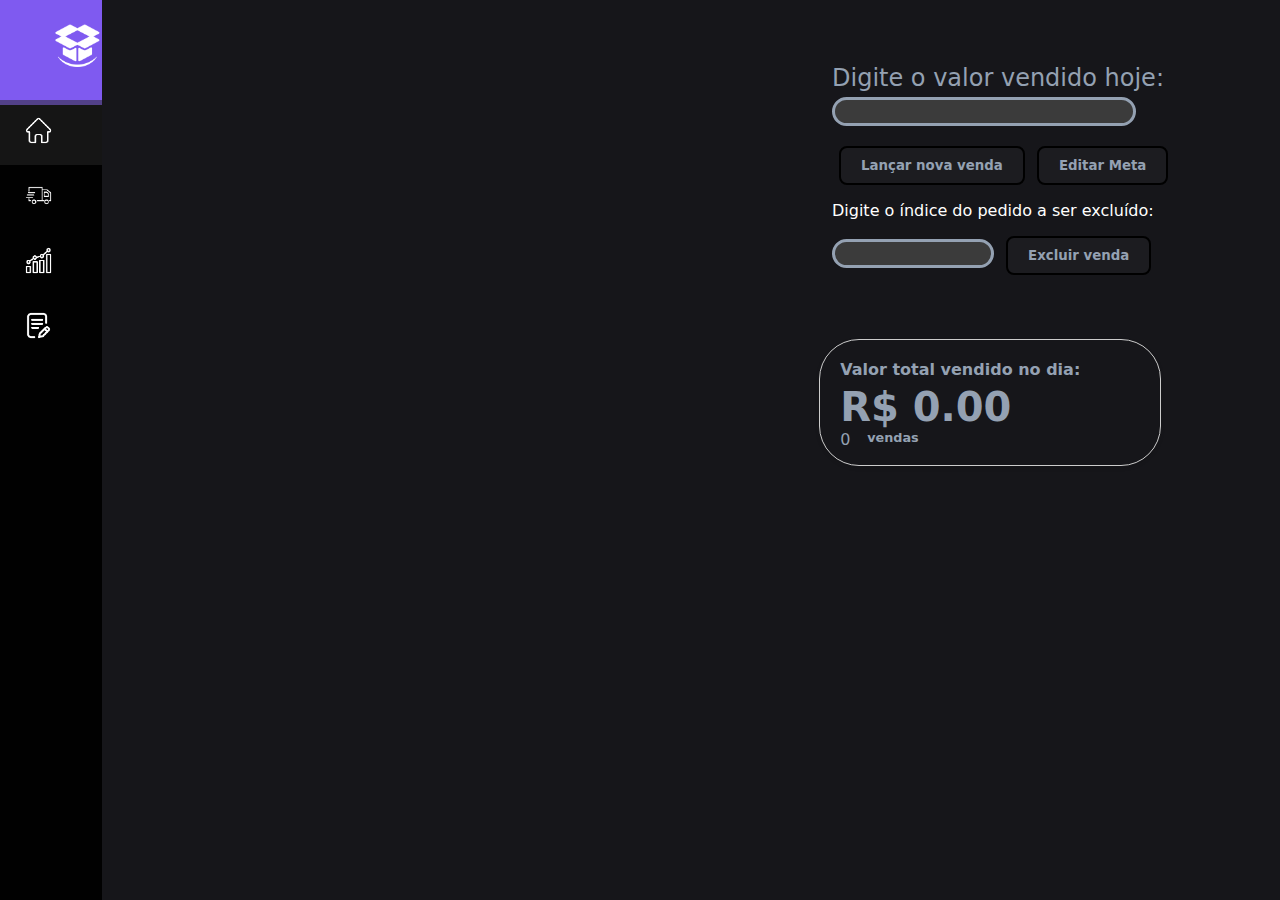
==== index.html @ 84dab9d4 "Create index.html" ====
<!DOCTYPE html>
<html lang="pt-br">
<head>
    <meta charset="UTF-8">
    <meta name="viewport" content="width=device-width, initial-scale=1.0">
    <link rel="stylesheet" href="CSS/style.css">
    <link rel="icon" href="svg/Controle fácil.png" type="image/x-icon">
    <title>Início</title>
</head>
<header class="navbar">
    <ul>
        <li class="sub-menu">
            <a href="#"><img class="iconeMain" src="svg/Controle fácil.png" alt="início">
            </a>
        </li>
        <li  class="sub-menu ">
            <a class="active" href="Index.html"><img class="iconeLeftNavbar" src="svg/Casa.png" alt="Início">
                <span class="nav-text animated-span">Inicio</span>
            </a>
        </li>
        <li class="sub-menu">
            <a href="Produtos.html"><img class="iconeLeftNavbar" src="svg/Caminhao.png" alt="Produtos">
                <span class="nav-text animated-span" >Produtos</span>
            </a>
        </li>
        <li class="sub-menu">
            <a href="Relatorio.html"><img class="iconeLeftNavbar" src="svg/Grafico.png" alt="Relatórios">
                <span class="nav-text animated-span" >Relatórios</span>
            </a>
        </li>
        <li class="sub-menu">
            <a href="NotasFiscais.html"><img class="iconeLeftNavbar" src="svg/nota.png" alt="Notas Fiscais">
                <span  class="nav-text animated-span">Notas(NF)</span>
            </a>
        </li>
    </ul>   
</header>

<body>
    <div class="botoesIndex" class="btn">
        <div class="cadastroDeVenda">
            <p>Digite o valor vendido hoje:</p>
            <input type="text" id="valorVenda">
        </div>
        <button class="btn-custom" onclick="lancarVenda()">Lançar nova venda</button>
        <button class="btn-custom">Editar Meta</button>
        
        <div>
            <p>Digite o índice do pedido a ser excluído:</p>
            <input type="text" id="indiceExclusao">
            <button class="btn-custom" onclick="excluirVenda()">Excluir venda</button>
        </div>
   
    </div> 

    <div class="info-vendas">
        <p class="titulo-do-circulo">Valor total vendido no dia: </p>
        <p id="resultadoNegativo"></p>
        <p class="valor-do-circulo" id="valorTotalVendido">R$ 0,00</p>
        <span id="totalVendas">0</span><p class="total-de-vendas">vendas</p>
    </div>

    <div class="retangulo-cinza-2"></div>


  
    <script src="JAVASCRIPT/index.js"></script>
</body>
</html>
---- CSS/style.css ----
html {
    color-scheme: dark !important;
}
body {
    margin: 0;
    font-family: "Lalezar", system-ui;;
    background-color: #16161A;
    height: auto;
    width: auto;
    color: #fffffe;
  }
/*↓↓↓Barra de Navegação↓↓↓*/
.navbar ul  {
    list-style-type: none;
    margin: 0;
    padding: 0;
    width: 8%;
    background-color:#010101;
    position: fixed;
    height: 100%;
    overflow: auto;
    overflow-x: hidden;
  }
  
.navbar li a {
    display: block;
    color: #010101;
    padding: 8px 16px;
    text-decoration: none;
    -webkit-transform: translateZ(0) scale(1,1);
    transform: translateZ(0) scale(1,1) ;
    -webkit-transition:all .1s linear;
    transition:all .1s linear;
    
  }
  
.navbar  li a.active {
    background-color: #28282985;
    color: #fffffe;
  }
  
.navbar  li a:hover:not(.active) {
    background-color: #7f5af0;
    color: #fffffe;
    transform: scale(1.1); 
   
}

    
.navbar a:hover,a:focus {
    text-decoration:none;
}
  
.navbar .sub-menu{
    position: relative;
    
}
.navbar .iconeMain{
    width:  80px;
    height: 80px;
    padding-left: 20px;
  
}


.navbar .iconeLeftNavbar {
    width: 45px;
    height: 45px;
}

.nav-text {
    position: fixed;
    vertical-align:middle;
    width:20px;   
}
li a .animated-span {
    transform: translatex(100%);
    color: #fffffe;
    position: absolute;
    top: 0;
    left: 0;
    height: 1px;
    width: 20px;
    padding: 12% 65px;
}

li a {
    position: relative;
    width: 90%;
}

li a:hover .animated-span {
    transform: translatex(0%);
}

.cadastroDeVenda{
    margin: 0 0 20px 0;
}

#valorVenda{
    width: 283px;
    border: 3px solid #94A1B2;
    padding: 0 0 0 15px;
    font-size: 20px;
    border-radius: 20px;
}

#indiceExclusao{
    width: 141px;
    border: 3px solid #94A1B2;
    padding: 0 0 0 15px;
    font-size: 20px;
    border-radius: 20px;
}

.cadastroDeVenda p{
    font-family: "Lalezar", system-ui;;
    color: #94A1B2;
    font-size: x-large;
    margin: 0 0 5px 0;
}


span {
    transition: 400ms;
} 
/*↓↓↓Posição dos Botões e conteudoPrincipal para usar em <NAV> ou <DIV>↓↓↓*/
.conteudoPrincipal {
    margin-left: 8%; /*esse elemento div tem uma margem esquerda de 20%. porque a navegação lateral estar definida para uma largura de 8%. não remover a margem ou a navegação lateral irá sobrepor desta div*/
    padding: 1px 16px;
    box-sizing: border-box;
}
.botoesIndex{ /*Essa classe controla as posções dos botões do index NÃO REMOVER A MARGIN ou background dos botões ira sobrepor a barra de navegação*/
  margin-left: 50%;
  padding-top: 5%;
  padding-left: 15%;
}
.botoesPrecos{
  margin-left: 50%; /*Essa classe controla as posções dos botões de Preços NÃO REMOVER A MARGIN ou background dos botões ira sobrepor a barra de navegação*/
  padding-left: 15%;
  margin-top: -3%;
  
}
.botoesNF{
    margin-left: 20%; /*Essa classe controla as posções dos botões de NotasFiscais NÃO REMOVER A MARGIN ou background dos botões ira sobrepor a barra de navegação*/
    margin-top: -3%;
    padding-left: 10%;
}
.tituloPage{
    padding-top: -10%;
    padding-left: -70%; 
}


/*↓↓↓Index.html e aparência dos Botões↓↓↓*/
.retangulo-cinza{
    background-color: #1C1C20;
    height: 25px;
    width: 100%
}
  
.btn{
    display: flex;
    justify-content: flex-end;
    margin: 8% 10% 0 0;
}

.btn-custom{
    font-family: "Lalezar", system-ui;;
    color:#94a1b2;
    background-color: #1C1C20;
    border: 2px solid #000;
    border-radius: 8px;
    cursor: pointer;
    font-weight: 900;
    transition: background-color 0.3s;
    margin-left: 7px;
    padding: 10px 20px;
    text-decoration: none;
    
}

.btn-custom:hover {
    color: #000;
    background-color: #94a1b2; /* Cor cinza escuro ao passar o mouse */
    transform: scale(1.1); /* Aumenta o tamanho do botão em 10% */
}

.info-vendas {
    color:#94a1b2;
    background-color: #16161A;
    padding: 20px;
    border-radius: 40px;
    border: 1px solid #ccc;
    width: 300px;
    margin: 5% 0 0 64%;
    box-shadow: 0 2px 4px rgba(0,0,0,0.1);
}

.info-vendas p {
    margin: 5px 0;
}

.info-vendas .titulo-do-circulo{
    font-size: medium;
    font-weight: 800;
    margin: 0;
}

.info-vendas .valor-do-circulo{
    font-size: 2.5rem;
    font-weight: 900;
    margin:0;
    
}

.info-vendas .total-de-vendas{
    font-size: 0.8rem;
    font-weight: 900;
    margin:-6.2% 0% 0% 9%;
    
}

.retangulo-cinza{
  background-color: #1C1C20;
  height: 25px;
  width: 100%
}

.close {
    color: #aaa;
    float: right;
    font-size: 28px;
    font-weight: bold;
}

.close:hover,
.close:focus {
    color: black;
    text-decoration: none;
    cursor: pointer;
}
/*↓↓↓Produtos.html↓↓↓*/
.navegacaoProdutosMain{
    padding-left: 250px;
    margin-top: 35px;
}

.navegacaoProdutosMain a{
    color:#fefefe;
    text-decoration: none;
    text-align: center;
    padding: 20px 20px;
}
.navegacaoProdutosMain li{
    float:inline-start;
    color:#94a1b2;
    border-radius: 3px;
    cursor: pointer;
    transition: background-color 0.3s;
    padding: 15px 20px;
    overflow: hidden;    
          
}

.IconeProdutosMain{
    width: 40px;
    height: 40px;
    display: inline-block;
    vertical-align: middle;
    margin-left: -40px;
    -webkit-filter: invert(50%);
    filter: invert(50%);  
    padding-right: 5px;  
}
.navegacaoProdutosMain a img:hover{
    -webkit-filter:invert(33%) sepia(86%) saturate(2237%) hue-rotate(238deg) brightness(99%) contrast(91%);
    filter:invert(33%) sepia(86%) saturate(2237%) hue-rotate(238deg) brightness(99%) contrast(91%);
}

.navegacaoProdutosMain li a:hover:not(.active) {
    color:  #7f5af0;   
}
.navegacaoProdutosMain li a.active {
    color: #fffffe;     
}

.navegacaoProdutosMain li a:hover:not(.active) {
    color: #7f5af0;
}

.navegacaoProdutosMain li a.active {
    color: #fffffe;
}

.dropdown-Menu {
    display: none;
    position: absolute;
    background-color: #f9f9f9;
    min-width: 160px;
    box-shadow: 0px 8px 16px 0px rgba(0,0,0,0.2);
    z-index: 1;
}

.dropdown-Menu li {
    padding: 12px 16px;
    text-decoration: none;
    display: block;
}

.dropdown-Menu li a {
    color: black;
}

.dropdown-Menu li a:hover {
    background-color: #f1f1f1;
}
.totalizantes{
    padding-top: 40px;
    margin-left: -14%;
    margin-right: -80px;
       
}
.titulosResultados{
    color:#94a1b2;
}
.resultadosProd{
    color: #2cb67d;
}
.titulosResultados, .resultadosProd {
    display: flex;
    justify-content: space-around;
    margin-bottom: 20px;
   
}
.tituloResultadoProd, .resultadoProd {
    margin: 0 10px;
}
/*↓↓↓CadastroProdutos.html↓↓↓*/
.navegacaoProdutos ul {
 list-style-type: none;
 padding-left: 360px;
 margin-top: 50px;
 overflow: hidden;
}
.navegacaoProdutos a{
    color:#fefefe;
    text-decoration: none;
    padding: 20px 40px;
    text-align: center;
       
}
.navegacaoProdutos li{
    float:left;
    color:#94a1b2;
    background-color: #1C1C20;
    border: 1px solid #000;
    border-radius: 3px;
    cursor: pointer;
    transition: background-color 0.3s; 
    padding: 15px 20px;
   
}
.navegacaoProdutos li a:hover:not(.active) {
    color: #7f5af0;
  
  
}
.navegacaoProdutos li a.active {
    background-color: #28282985;
    color: #fffffe;
}
.preencher-produtos{
    padding: 12px;
    border-radius: 5px;
    width: 400px;
    border: 1px solid #1C1C20;
    background-color: #1C1C20;
    color: #fffffe;
    margin-left: 300px;
    padding: 20px;
}
.label-cadastro{
    display:flex;
    flex-direction:column;
    margin-left: 300px;
    padding: 20px;
}
.preencher-produtos:focus{
    outline: 2px solid #7f5af0;
  }
.direcao-preencherProdutos{
    margin-left: 600px;  
    margin-top:-350px;
}

.reduzirDistancia{
    margin-bottom: -112px;
}
.esconder{
display: none;
}
.botoesProduto{
    padding-top: 300px;
    margin-left: 20%;
    margin-right: 14%;

}
.btnCprodutos{
    font-family: "Lalezar", system-ui;;
    color:#94a1b2;
    background-color: #1C1C20;
    border: 2px solid #000;
    border-radius: 10px;
    cursor: pointer;
    transition: background-color 0.3s;
    font-weight: 900;
    padding: 10px 20px;
    text-decoration: none;
    
  
}
.btnCProdutos1, .btnCProdutos2 {
    display: block;
}
.btnCProdutos1{
    float: left; 
    font-size : 15px;
}
.btnCProdutos2{
    float: right;
    font-size : 14px;     
}
.btnCprodutos:hover {
    color: #000;
    background-color: #94a1b2; 
    transform: scale(1.05); /* Aumenta o tamanho do botão em 5% */
}

.imagemConfig{
    display: flex;
    align-items: center;
    justify-content: center;
    min-height: 500px;
    min-width: 800px;
    margin-top: 2%;
    margin-left: 25%;
    margin-bottom: -240px;
}
.drag-area{
    border: 2px dashed #7f5af0;
    height: 500px;
    width: 700px;
    border-radius: 5px;
    display: flex;
    align-items: center;
    justify-content: center;
    flex-direction: column;
}
.drag-area .tamanho{
    width: 100px;
    height: 100px;
 }
.drag-area.active{
    border: 3px solid #7f5af0;
}
.drag-area .icon{
    font-size: 100px;
    color: #94a1b2;
}
.drag-area header{
    font-size: 30px;
    font-weight: 500;
    color: #94a1b2;
 }
.drag-area span{
    font-size: 25px;
    font-weight: 500;
    color: #94a1b2;
    margin: 10px 0 15px 0;
}
.drag-area button{
    padding: 10px 25px;
    font-size: 20px;
    font-weight: 500;
    border: none;
    outline: none;
    background: #1C1C20;
    color: #94a1b2;
    border-radius: 5px;
    cursor: pointer;
}
.drag-area img{
    height: 100%;
    width: 100%;
    object-fit: cover;
    border-radius: 5px;
}
  


/*↓↓↓notasFiscais.html↓↓↓*/
.Espacamento{
    margin-right: 250px;
}
.barraDeDetalhamentos ul {
    list-style-type: none;
    padding-left: 70px;
    margin-left: 8% ;
    padding-top: 40px;
    margin-top: 50px;
    overflow: hidden;
    width: 80%;
   }
   .barraDeDetalhamentos a{
       color:#94a1b2;
       text-decoration: none;
       padding: 20px 20px;
       text-align: center;

   }
   .barraDeDetalhamentos li{
       float:left;
       color:#999999;
       background-color: #1C1C20;
       cursor: pointer;
       transition: background-color 0.3s; 
       padding: 15px 20px;
    }
    .infoNotasFiscais {
        margin-left: 8%; /*esse elemento div tem uma margem esquerda de 20%. porque a navegação lateral estar definida para uma largura de 8%. não remover a margem ou a navegação lateral irá sobrepor desta div*/
        padding: 1px 16px;
        box-sizing: border-box;
        padding-top: 50px;
        padding-left: 50px;
    }
    .infoNotasFiscais {
        padding-left: 50px;

    }
    .tituloResultadoNF {
        color: #94a1b2;
    }
    .resultadoNF {
        color: #2cb67d;
    }
    .direcaoResultadoNf {
        margin-left: 1200px; 
        margin-top: -180px;
    }
    .botoesProduto-nf{
        padding-top: 400px;
        margin-left: 20%;
        margin-right: 14%;
    
    }
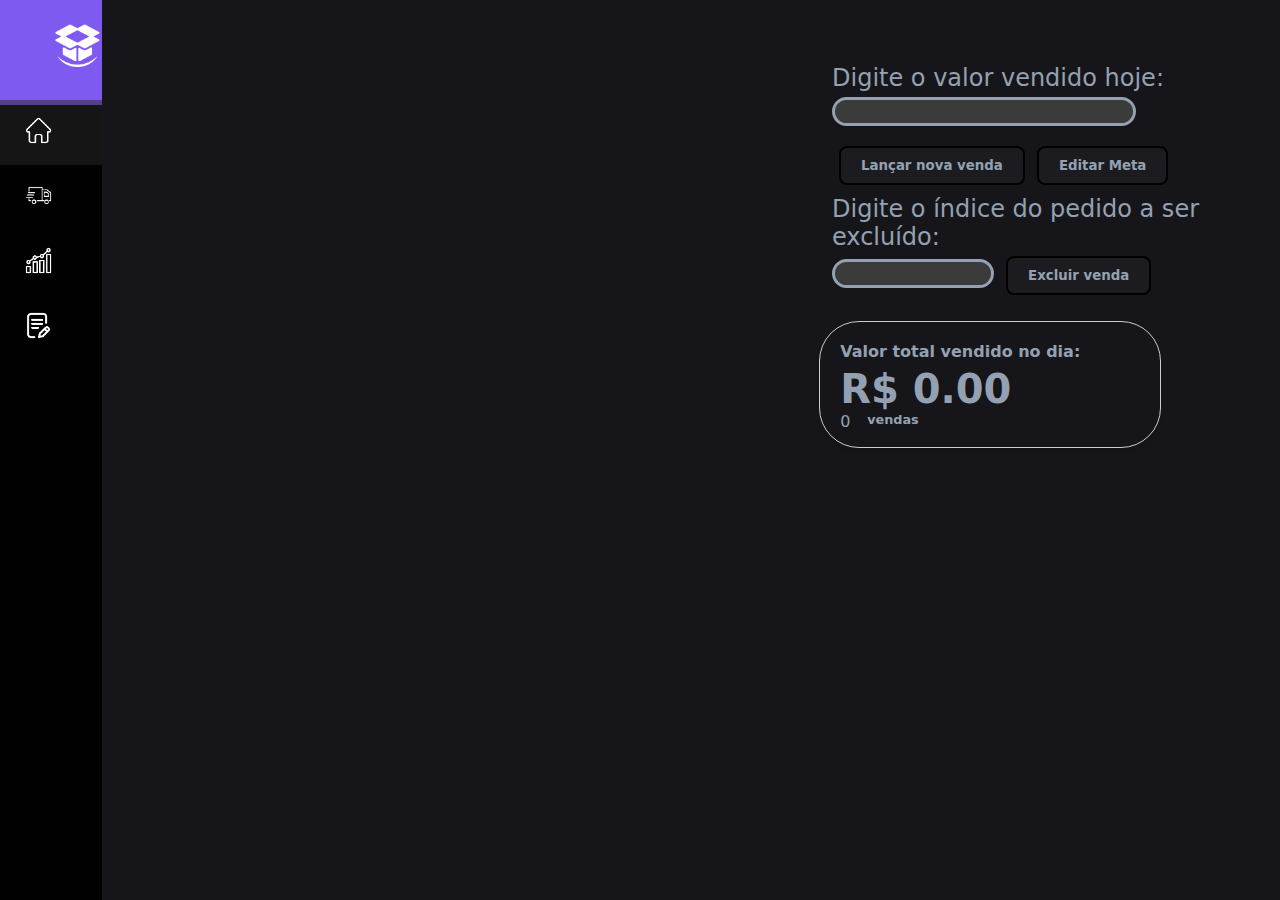
==== commit bf141bc2: "ULTIMA UPDATE" ====
--- a/index.html
+++ b/index.html
@@ -3,33 +3,33 @@
 <head>
     <meta charset="UTF-8">
     <meta name="viewport" content="width=device-width, initial-scale=1.0">
-    <link rel="stylesheet" href="CSS/style.css">
-    <link rel="icon" href="svg/Controle fácil.png" type="image/x-icon">
+    <link rel="stylesheet" href="style.css">
+    <link rel="icon" href="assets/images/Controle fácil.png" type="image/x-icon">
     <title>Início</title>
 </head>
 <header class="navbar">
     <ul>
         <li class="sub-menu">
-            <a href="#"><img class="iconeMain" src="svg/Controle fácil.png" alt="início">
+            <a href="#"><img class="iconeMain" src="assets/images/Controle fácil.png" alt="início">
             </a>
         </li>
         <li  class="sub-menu ">
-            <a class="active" href="Index.html"><img class="iconeLeftNavbar" src="svg/Casa.png" alt="Início">
+            <a class="active" href="index.html"><img class="iconeLeftNavbar" src="assets/images/Casa.png" alt="Início">
                 <span class="nav-text animated-span">Inicio</span>
             </a>
         </li>
         <li class="sub-menu">
-            <a href="Produtos.html"><img class="iconeLeftNavbar" src="svg/Caminhao.png" alt="Produtos">
+            <a href="Produtos.html"><img class="iconeLeftNavbar" src="assets/images/Caminhao.png" alt="Produtos">
                 <span class="nav-text animated-span" >Produtos</span>
             </a>
         </li>
         <li class="sub-menu">
-            <a href="Relatorio.html"><img class="iconeLeftNavbar" src="svg/Grafico.png" alt="Relatórios">
+            <a href="Relatorio.html"><img class="iconeLeftNavbar" src="assets/images/Grafico.png" alt="Relatórios">
                 <span class="nav-text animated-span" >Relatórios</span>
             </a>
         </li>
         <li class="sub-menu">
-            <a href="NotasFiscais.html"><img class="iconeLeftNavbar" src="svg/nota.png" alt="Notas Fiscais">
+            <a href="NotasFiscais.html"><img class="iconeLeftNavbar" src="assets/images/nota.png" alt="Notas Fiscais">
                 <span  class="nav-text animated-span">Notas(NF)</span>
             </a>
         </li>
@@ -45,7 +45,7 @@
         <button class="btn-custom" onclick="lancarVenda()">Lançar nova venda</button>
         <button class="btn-custom">Editar Meta</button>
         
-        <div>
+        <div class="excluirPedido">
             <p>Digite o índice do pedido a ser excluído:</p>
             <input type="text" id="indiceExclusao">
             <button class="btn-custom" onclick="excluirVenda()">Excluir venda</button>
@@ -64,6 +64,6 @@
 
 
   
-    <script src="JAVASCRIPT/index.js"></script>
+    <script src="index.js"></script>
 </body>
 </html>--- a/style.css
+++ b/style.css
@@ -0,0 +1,743 @@
+html {
+    color-scheme: dark !important;
+}
+
+body {
+    margin: 0;
+    font-family: "Lalezar", system-ui;
+    ;
+    background-color: #16161A;
+    height: auto;
+    width: auto;
+    color: #fffffe;
+}
+
+/*↓↓↓Barra de Navegação↓↓↓*/
+.navbar ul {
+    list-style-type: none;
+    margin: 0;
+    padding: 0;
+    width: 8%;
+    background-color: #010101;
+    position: fixed;
+    height: 100%;
+    overflow: auto;
+    overflow-x: hidden;
+}
+
+.navbar li a {
+    display: block;
+    color: #010101;
+    padding: 8px 16px;
+    text-decoration: none;
+    -webkit-transform: translateZ(0) scale(1, 1);
+    transform: translateZ(0) scale(1, 1);
+    -webkit-transition: all .1s linear;
+    transition: all .1s linear;
+
+}
+
+.navbar li a.active {
+    background-color: #28282985;
+    color: #fffffe;
+}
+
+.navbar li a:hover:not(.active) {
+    background-color: #7f5af0;
+    color: #fffffe;
+    transform: scale(1.1);
+
+}
+
+
+.navbar a:hover,
+a:focus {
+    text-decoration: none;
+}
+
+.navbar .sub-menu {
+    position: relative;
+
+}
+
+.navbar .iconeMain {
+    width: 80px;
+    height: 80px;
+    padding-left: 20px;
+
+}
+
+
+.navbar .iconeLeftNavbar {
+    width: 45px;
+    height: 45px;
+}
+
+.nav-text {
+    position: fixed;
+    vertical-align: middle;
+    width: 20px;
+}
+
+li a .animated-span {
+    transform: translatex(100%);
+    color: #fffffe;
+    position: absolute;
+    top: 0;
+    left: 0;
+    height: 1px;
+    width: 20px;
+    padding: 12% 65px;
+}
+
+li a {
+    position: relative;
+    width: 90%;
+}
+
+li a:hover .animated-span {
+    transform: translatex(0%);
+}
+
+.cadastroDeVenda {
+    margin: 0 0 20px 0;
+}
+
+#valorVenda {
+    width: 283px;
+    border: 3px solid #94A1B2;
+    padding: 0 0 0 15px;
+    font-size: 20px;
+    border-radius: 20px;
+}
+
+#indiceExclusao {
+    width: 141px;
+    border: 3px solid #94A1B2;
+    padding: 0 0 0 15px;
+    font-size: 20px;
+    border-radius: 20px;
+}
+
+.cadastroDeVenda p {
+    font-family: "Lalezar", system-ui;
+    ;
+    color: #94A1B2;
+    font-size: x-large;
+    margin: 0 0 5px 0;
+}
+
+.excluirPedido p {
+    font-family: "Lalezar", system-ui;
+    color: #94A1B2;
+    font-size: x-large;
+    margin: 10px 0 5px 0;
+}
+
+
+span {
+    transition: 400ms;
+}
+
+/*↓↓↓Posição dos Botões e conteudoPrincipal para usar em <NAV> ou <DIV>↓↓↓*/
+.conteudoPrincipal {
+    margin-left: 8%;
+    /*esse elemento div tem uma margem esquerda de 20%. porque a navegação lateral estar definida para uma largura de 8%. não remover a margem ou a navegação lateral irá sobrepor desta div*/
+    padding: 1px 16px;
+    box-sizing: border-box;
+}
+
+.botoesIndex {
+    /*Essa classe controla as posções dos botões do index NÃO REMOVER A MARGIN ou background dos botões ira sobrepor a barra de navegação*/
+    margin-left: 50%;
+    padding-top: 5%;
+    padding-left: 15%;
+}
+
+.botoesPrecos {
+    margin-left: 50%;
+    /*Essa classe controla as posções dos botões de Preços NÃO REMOVER A MARGIN ou background dos botões ira sobrepor a barra de navegação*/
+    padding-left: 15%;
+    margin-top: -3%;
+
+}
+
+.botoesNF {
+    margin-left: 20%;
+    /*Essa classe controla as posções dos botões de NotasFiscais NÃO REMOVER A MARGIN ou background dos botões ira sobrepor a barra de navegação*/
+    margin-top: -3%;
+    padding-left: 10%;
+}
+
+/*↓↓↓Index.html e aparência dos Botões↓↓↓*/
+.retangulo-cinza {
+    background-color: #1C1C20;
+    height: 25px;
+    width: 100%
+}
+
+.btn {
+    display: flex;
+    justify-content: flex-end;
+    margin: 8% 10% 0 0;
+}
+
+.btn-custom {
+    font-family: "Lalezar", system-ui;
+    color: #94a1b2;
+    background-color: #1C1C20;
+    border: 2px solid #000;
+    border-radius: 8px;
+    cursor: pointer;
+    font-weight: 900;
+    transition: background-color 0.3s;
+    margin-left: 7px;
+    padding: 10px 20px;
+    text-decoration: none;
+
+}
+
+.btn-custom:hover {
+    color: #000;
+    background-color: #94a1b2;
+    /* Cor cinza escuro ao passar o mouse */
+    transform: scale(1.1);
+    /* Aumenta o tamanho do botão em 10% */
+}
+
+.info-vendas {
+    color: #94a1b2;
+    background-color: #16161A;
+    padding: 20px;
+    border-radius: 40px;
+    border: 1px solid #ccc;
+    width: 300px;
+    margin: 2% 0 0 64%;
+    box-shadow: 0 2px 4px rgba(0, 0, 0, 0.1);
+}
+
+.info-vendas p {
+    margin: 5px 0;
+}
+
+.info-vendas .titulo-do-circulo {
+    font-size: medium;
+    font-weight: 800;
+    margin: 0;
+}
+
+.info-vendas .valor-do-circulo {
+    font-size: 2.5rem;
+    font-weight: 900;
+    margin: 0;
+
+}
+
+.info-vendas .total-de-vendas {
+    font-size: 0.8rem;
+    font-weight: 900;
+    margin: -6.2% 0% 0% 9%;
+
+}
+
+.retangulo-cinza {
+    background-color: #1C1C20;
+    height: 25px;
+    width: 100%
+}
+
+.close {
+    color: #aaa;
+    float: right;
+    font-size: 28px;
+    font-weight: bold;
+}
+
+.close:hover,
+.close:focus {
+    color: black;
+    text-decoration: none;
+    cursor: pointer;
+}
+
+/*↓↓↓Produtos.html↓↓↓*/
+.navegacaoProdutosMain {
+    padding-left: 250px;
+    margin-top: 35px;
+}
+
+.equalizador {
+    margin-top: -0.1%;
+    padding-top: 3px;
+}
+
+.navegacaoProdutosMain a {
+    color: #fefefe;
+    text-decoration: none;
+    text-align: center;
+    padding: 20px 20px;
+}
+
+.navegacaoProdutosMain li {
+    float: inline-start;
+    color: #94a1b2;
+    border-radius: 3px;
+    cursor: pointer;
+    transition: background-color 0.3s;
+    padding: 15px 20px;
+    overflow: hidden;
+
+}
+
+.IconeProdutosMain {
+    width: 40px;
+    height: 40px;
+    display: inline-block;
+    vertical-align: middle;
+    margin-left: -40px;
+    -webkit-filter: invert(50%);
+    filter: invert(50%);
+    padding-right: 5px;
+}
+
+.navegacaoProdutosMain a img:hover {
+    -webkit-filter: invert(33%) sepia(86%) saturate(2237%) hue-rotate(238deg) brightness(99%) contrast(91%);
+    filter: invert(33%) sepia(86%) saturate(2237%) hue-rotate(238deg) brightness(99%) contrast(91%);
+}
+
+.navegacaoProdutosMain li a:hover:not(.active) {
+    color: #7f5af0;
+}
+
+.navegacaoProdutosMain li a.active {
+    color: #fffffe;
+}
+
+.navegacaoProdutosMain li a:hover:not(.active) {
+    color: #7f5af0;
+}
+
+.navegacaoProdutosMain li a.active {
+    color: #fffffe;
+}
+
+.dropdown-Menu {
+    display: none;
+    position: absolute;
+    background-color: #1C1C20;
+    min-width: 260px;
+    box-shadow: 0px 8px 16px 0px rgba(0, 0, 0, 0.2);
+    z-index: 1;
+}
+
+.IconeProdutosDropMenu {
+    width: 8%;
+    height: 8%;
+    padding-right: 5px;
+    margin-left: -10%;
+}
+
+.dropbtn {
+    border: none;
+    cursor: pointer;
+}
+
+.dropdown {
+    position: absolute;
+    display: inline-block;
+}
+
+.dropdown-content {
+    display: none;
+    position: absolute;
+    background-color: #1C1C20;
+    min-width: 200px;
+    overflow: hidden;
+    box-shadow: 0px 8px 16px 0px rgba(0, 0, 0, 0.2);
+    z-index: 1;
+    border: 1px solid #000;
+}
+
+.dropdown-content a {
+    color: #fefefe;
+    padding: 10px 16px;
+    text-decoration: none;
+    display: block;
+}
+
+.show {
+    display: block;
+}
+
+.totalizantes {
+    padding-top: 40px;
+    margin-left: -14%;
+    margin-right: -80px;
+
+}
+
+.titulosResultados {
+    color: #94a1b2;
+}
+
+.resultadosProd {
+    color: #2cb67d;
+}
+
+.mainProdLista {
+    font-family: "Lalezar", system-ui;
+    font-size: 1em;
+    margin-top: 0.67em;
+    margin-left: 10em;
+    margin-right: 5em;
+    padding-left: 10em;
+    padding-right: 10em;
+    display: flex;
+    justify-content: space-around;
+}
+
+.titulosResultados, .resultadosProd {
+    display: flex;
+    justify-content: space-around;
+    margin-bottom: 20px;
+}
+
+.tituloResultadoProd, .resultadoProd {
+    margin: 0 10px;
+}
+
+/*↓↓↓CadastroProdutos.html↓↓↓*/
+.navegacaoProdutos ul {
+    list-style-type: none;
+    padding-left: 360px;
+    margin-top: 50px;
+    overflow: hidden;
+}
+
+.navegacaoProdutos a {
+    color: #fefefe;
+    text-decoration: none;
+    padding: 20px 40px;
+    text-align: center;
+
+}
+
+.navegacaoProdutos li {
+    float: left;
+    color: #94a1b2;
+    background-color: #1C1C20;
+    border: 1px solid #000;
+    border-radius: 3px;
+    cursor: pointer;
+    transition: background-color 0.3s;
+    padding: 15px 20px;
+
+}
+
+.navegacaoProdutos li a:hover:not(.active) {
+    color: #7f5af0;
+
+
+}
+
+.navegacaoProdutos li a.active {
+    background-color: #28282985;
+    color: #fffffe;
+}
+
+.preencher-produtos {
+    padding: 12px;
+    border-radius: 5px;
+    width: 400px;
+    border: 1px solid #1C1C20;
+    background-color: #1C1C20;
+    color: #fffffe;
+    margin-left: 300px;
+    padding: 20px;
+}
+
+.label-cadastro {
+    display: flex;
+    flex-direction: column;
+    margin-left: 300px;
+    padding: 20px;
+}
+
+.preencher-produtos:focus {
+    outline: 2px solid #7f5af0;
+}
+
+.direcao-preencherProdutos {
+    margin-left: 600px;
+    margin-top: -350px;
+}
+
+.reduzirDistancia {
+    margin-bottom: -112px;
+}
+
+.esconder {
+    display: none;
+}
+
+.show {
+    display: block;
+}
+
+.dropdown-Menu {
+    display: block;
+    position: absolute;
+    background-color: #f9f9f9;
+    min-width: 160px;
+    box-shadow: 0px 8px 16px 0px rgba(0, 0, 0, 0.2);
+    z-index: 1;
+}
+
+.dropdown-Menu li {
+    padding: 12px 16px;
+    text-decoration: none;
+    display: block;
+}
+
+.dropdown-Menu li a {
+    color: black;
+}
+
+.dropdown-Menu li a:hover {
+    background-color: #f1f1f1;
+}
+
+.botoesProduto {
+    padding-top: 300px;
+    margin-left: 20%;
+    margin-right: 14%;
+
+}
+
+.btnCprodutos {
+    font-family: "Lalezar", system-ui;
+    ;
+    color: #94a1b2;
+    background-color: #1C1C20;
+    border: 2px solid #000;
+    border-radius: 10px;
+    cursor: pointer;
+    transition: background-color 0.3s;
+    font-weight: 900;
+    padding: 10px 20px;
+    text-decoration: none;
+
+
+}
+
+.btnCProdutos1,
+.btnCProdutos2 {
+    display: block;
+}
+
+.btnCProdutos1 {
+    float: left;
+    font-size: 15px;
+    align-items: center
+}
+
+.btnCProdutos2 {
+    float: right;
+    font-size: 14px;
+    margin-top: 1.2%;
+}
+
+.btnCprodutos:hover {
+    color: #000;
+    background-color: #94a1b2;
+    transform: scale(1.05);
+    /* Aumenta o tamanho do botão em 5% */
+}
+
+.imagemConfig {
+    display: flex;
+    align-items: center;
+    justify-content: center;
+    min-height: 500px;
+    min-width: 800px;
+    margin-top: 2%;
+    margin-left: 25%;
+    margin-bottom: -240px;
+}
+
+.drag-area {
+    border: 2px dashed #7f5af0;
+    height: 500px;
+    width: 700px;
+    border-radius: 5px;
+    display: flex;
+    align-items: center;
+    justify-content: center;
+    flex-direction: column;
+}
+
+.drag-area .tamanho {
+    width: 100px;
+    height: 100px;
+}
+
+.drag-area.active {
+    border: 3px solid #7f5af0;
+}
+
+.drag-area .icon {
+    font-size: 100px;
+    color: #94a1b2;
+}
+
+.drag-area header {
+    font-size: 30px;
+    font-weight: 500;
+    color: #94a1b2;
+}
+
+.drag-area span {
+    font-size: 25px;
+    font-weight: 500;
+    color: #94a1b2;
+    margin: 10px 0 15px 0;
+}
+
+.drag-area button {
+    padding: 10px 25px;
+    font-size: 20px;
+    font-weight: 500;
+    border: none;
+    outline: none;
+    background: #1C1C20;
+    color: #94a1b2;
+    border-radius: 5px;
+    cursor: pointer;
+}
+
+.drag-area img {
+    height: 100%;
+    width: 100%;
+    object-fit: cover;
+    border-radius: 5px;
+}
+
+
+
+/*↓↓↓notasFiscais.html↓↓↓*/
+.Espacamento {
+    margin-right: 250px;
+}
+
+.barraDeDetalhamentos ul {
+    list-style-type: none;
+    padding-left: 70px;
+    margin-left: 8%;
+    padding-top: 40px;
+    margin-top: 50px;
+    overflow: hidden;
+    width: 80%;
+}
+
+.barraDeDetalhamentos a {
+    color: #94a1b2;
+    text-decoration: none;
+    padding: 20px 20px;
+    text-align: center;
+
+}
+
+.barraDeDetalhamentos li {
+    float: left;
+    color: #999999;
+    background-color: #1C1C20;
+    cursor: pointer;
+    transition: background-color 0.3s;
+    padding: 15px 20px;
+}
+
+.infoNotasFiscais {
+    margin-left: 8%;
+    /*esse elemento div tem uma margem esquerda de 20%. porque a navegação lateral estar definida para uma largura de 8%. não remover a margem ou a navegação lateral irá sobrepor desta div*/
+    padding: 1px 16px;
+    box-sizing: border-box;
+    padding-top: 50px;
+    padding-left: 50px;
+}
+
+.infoNotasFiscais {
+    padding-left: 50px;
+
+}
+
+.tituloResultadoNF {
+    color: #94a1b2;
+}
+
+.resultadoNF {
+    color: #2cb67d;
+}
+
+.direcaoResultadoNf {
+    margin-left: 1200px;
+    margin-top: -180px;
+}
+
+.botoesProduto-nf {
+    padding-top: 400px;
+    margin-left: 20%;
+    margin-right: 14%;
+}
+   /*↓↓↓Relatorios.html↓↓↓*/
+   .navegacaoRelatorios ul {
+    list-style-type: none;
+    padding-left: 360px;
+    margin-top: 50px;
+    overflow: hidden;
+   }
+   .navegacaoRelatorios a{
+       color:#fefefe;
+       text-decoration: none;
+       padding: 20px 40px;
+       text-align: center;
+          
+   }
+   .navegacaoRelatorios li{
+       float:left;
+       color:#94a1b2;
+       background-color: #1C1C20;
+       border: 1px solid #000;
+       border-radius: 3px;
+       cursor: pointer;
+       transition: background-color 0.3s; 
+       padding: 15px 20px;
+      
+   }
+   .navegacaoRelatorios li a:hover:not(.active) {
+       color: #7f5af0;
+     
+     
+   }
+   .navegacaoRelatorios li a.active {
+       background-color: #28282985;
+       color: #fffffe;
+   }
+
+   .espacamentoRelatorios{
+    padding-top: 20px;
+   }
+
+   .espacamentoConteudoRelatorio{
+    padding-left: 250px;
+
+   }
+   .tituloResultadoRela{
+    margin: 0 10px;
+
+   }
+   .tamanhoGraficosRela{
+    height: 70%;
+    width: 70%;
+    padding-left: 14.5%;
+    
+   }
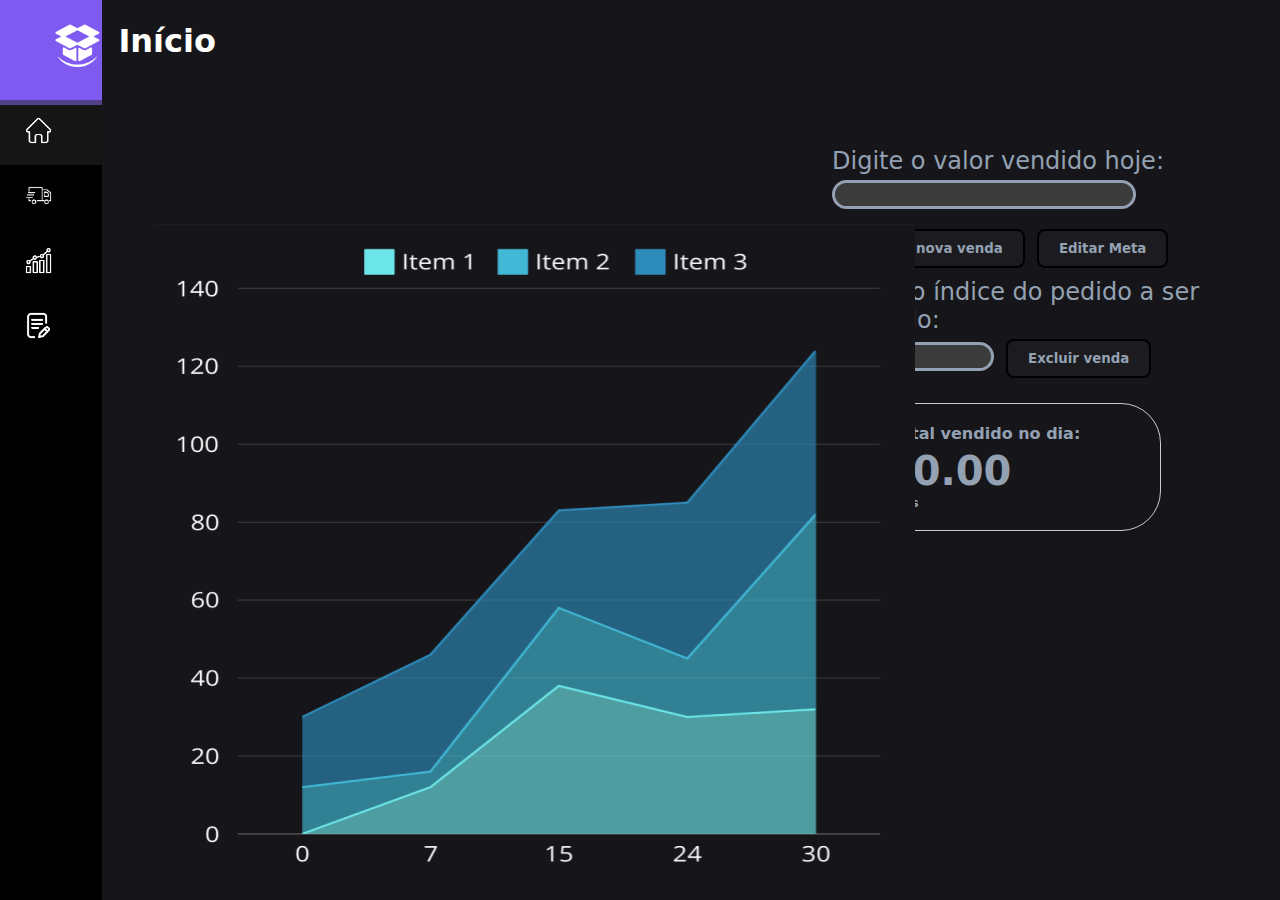
==== commit 3695dfec: "LAST UPDATE" ====
--- a/index.html
+++ b/index.html
@@ -2,7 +2,7 @@
 <html lang="pt-br">
 <head>
     <meta charset="UTF-8">
-    <meta name="viewport" content="width=device-width, initial-scale=1.0">
+    <meta name="viewport" content="width=device-width, initial-scale=0.5">
     <link rel="stylesheet" href="style.css">
     <link rel="icon" href="assets/images/Controle fácil.png" type="image/x-icon">
     <title>Início</title>
@@ -35,33 +35,38 @@
         </li>
     </ul>   
 </header>
+<div class="conteudoPrincipal">
+    <h1>Início</h1>
+</div>
+<section>
+<div class="botoesIndex" class="btn">
+    <div class="cadastroDeVenda">
+        <p>Digite o valor vendido hoje:</p>
+        <input type="text" id="valorVenda">
+    </div>
+    <button class="btn-custom" onclick="lancarVenda()">Lançar nova venda</button>
+    <button class="btn-custom">Editar Meta</button>
 
-<body>
-    <div class="botoesIndex" class="btn">
-        <div class="cadastroDeVenda">
-            <p>Digite o valor vendido hoje:</p>
-            <input type="text" id="valorVenda">
-        </div>
-        <button class="btn-custom" onclick="lancarVenda()">Lançar nova venda</button>
-        <button class="btn-custom">Editar Meta</button>
-        
-        <div class="excluirPedido">
-            <p>Digite o índice do pedido a ser excluído:</p>
-            <input type="text" id="indiceExclusao">
-            <button class="btn-custom" onclick="excluirVenda()">Excluir venda</button>
-        </div>
-   
-    </div> 
+    <div class="excluirPedido">
+        <p>Digite o índice do pedido a ser excluído:</p>
+        <input type="text" id="indiceExclusao">
+        <button class="btn-custom" onclick="excluirVenda()">Excluir venda</button>
+    </div>
+</div>
 
-    <div class="info-vendas">
-        <p class="titulo-do-circulo">Valor total vendido no dia: </p>
-        <p id="resultadoNegativo"></p>
-        <p class="valor-do-circulo" id="valorTotalVendido">R$ 0,00</p>
-        <span id="totalVendas">0</span><p class="total-de-vendas">vendas</p>
-    </div>
+<div class="info-vendas">
+    <p class="titulo-do-circulo">Valor total vendido no dia: </p>
+    <p id="resultadoNegativo"></p>
+    <p class="valor-do-circulo" id="valorTotalVendido">R$ 0,00</p>
+    <span id="totalVendas">0</span>
+    <p class="total-de-vendas">vendas</p>
+</div>
+<div id="grafico" class="imgSizeIndex">
+    <img src="assets/images/Captura.png" alt="Gráfico Interativo">
+</div>
 
-    <div class="retangulo-cinza-2"></div>
-
+<div class="retangulo-cinza-2"></div>
+</section>
 
   
     <script src="index.js"></script>
--- a/style.css
+++ b/style.css
@@ -259,7 +259,12 @@
     text-decoration: none;
     cursor: pointer;
 }
-
+.imgSizeIndex{
+    margin-left: 12%;
+    width: 4%;
+    height: 5%;
+    margin-top: -24%;
+}
 /*↓↓↓Produtos.html↓↓↓*/
 .navegacaoProdutosMain {
     padding-left: 250px;
@@ -390,7 +395,7 @@
     margin-top: 0.67em;
     margin-left: 10em;
     margin-right: 5em;
-    padding-left: 10em;
+    padding-left: 14em;
     padding-right: 10em;
     display: flex;
     justify-content: space-around;
